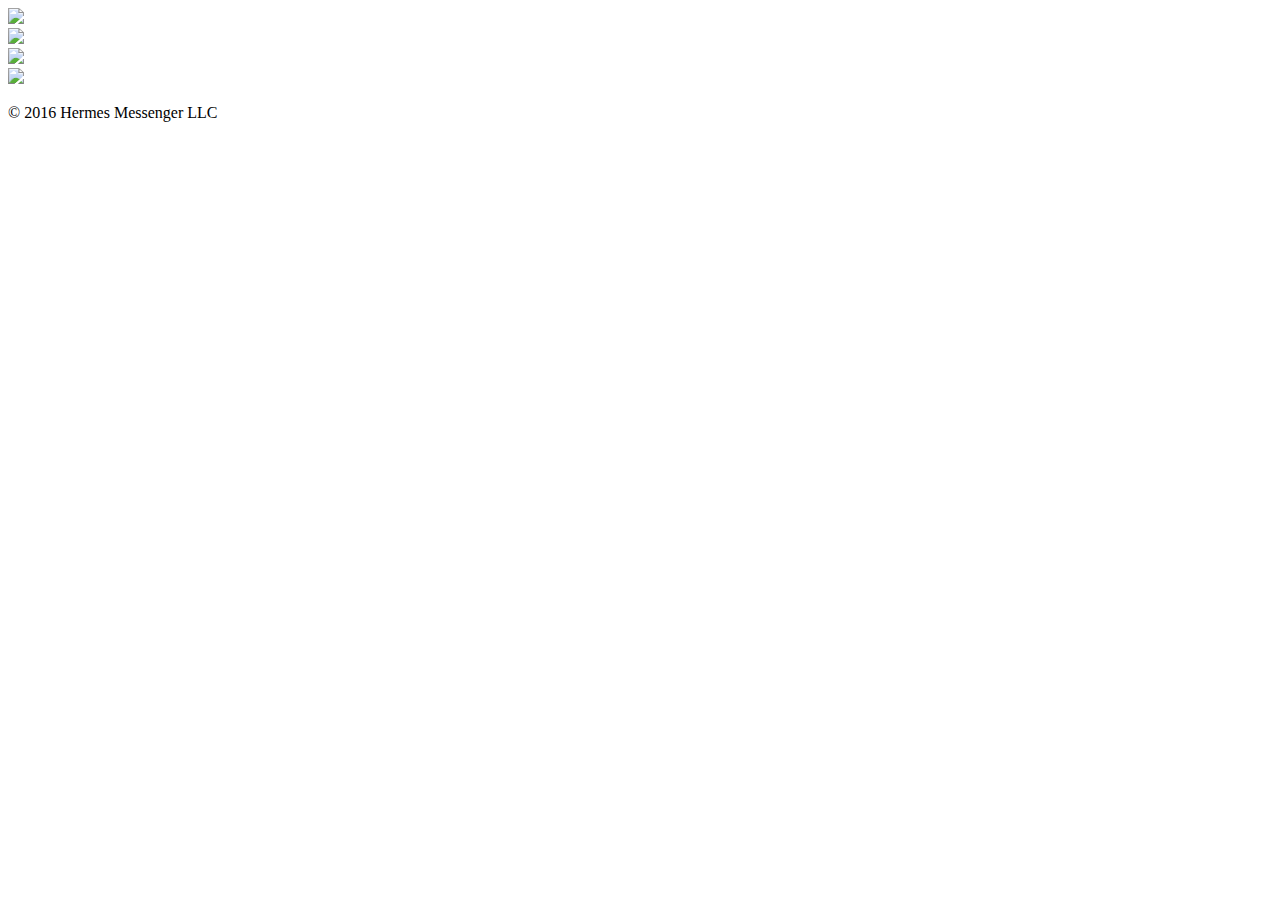
==== index.html @ aac8f813 "updated meta tag" ====
<!DOCTYPE html>
<html lang="en">
  <head>
    <meta http-equiv="Content-Type" content="text/html; charset=UTF-8">
    <meta charset="utf-8">
    <meta http-equiv="X-UA-Compatible" content="IE=edge">
    <meta name="viewport" content="width=device-width, initial-scale=1, shrink-to-fit=no">
    <meta name="description" content="Hermes Messenger lets you communicate across language barriers.">
    <meta name="author" content="Will Newton">

    <title>Hermes Messenger</title>

    <link href="./assets/bootstrap.min.css" rel="stylesheet">
    <link href="./assets/cover.css" rel="stylesheet">
</head>

  <body>

    <div class="site-wrapper">

      <div class="site-wrapper-inner">

        <div class="cover-container">
          <img class="img-responsive logo" src="./assets/hermes-logo.png" />
          <a href="https://itunes.apple.com/us/app/id1038643925" class="appstore-btn" target="_blank"></a>

          <div class="container shadow-bot">
            <div class="row">
              <div class="col-sm-4 hidden-sm-down">
                <img class="img-responsive" src="./assets/comp-square-1.png" />
              </div>
              <div class="col-sm-4">
                <img class="img-responsive" src="./assets/comp-square-2.png" />
              </div>
              <div class="col-sm-4 hidden-sm-down">
                <img class="img-responsive" src="./assets/comp-square-3.png" />
              </div>
            </div>
          </div>

          <div class="bottom-footer">
              <p>© 2016 Hermes Messenger LLC</p>
              <!-- Landing page made with love by https://twitter.com/willdjthrill -->
          </div>

        </div>

      </div>

    </div>

    <!-- Bootstrap core JavaScript
    ================================================== -->
    <!-- Placed at the end of the document so the pages load faster -->
    <script src="./assets/jquery.min.js"></script>
    <script>window.jQuery || document.write('<script src="../../assets/js/vendor/jquery.min.js"><\/script>')</script>
    <script src="./assets/bootstrap.min.js"></script>
    <!-- IE10 viewport hack for Surface/desktop Windows 8 bug -->
    <script src="./assets/ie10-viewport-bug-workaround.js"></script>
  

</body></html>
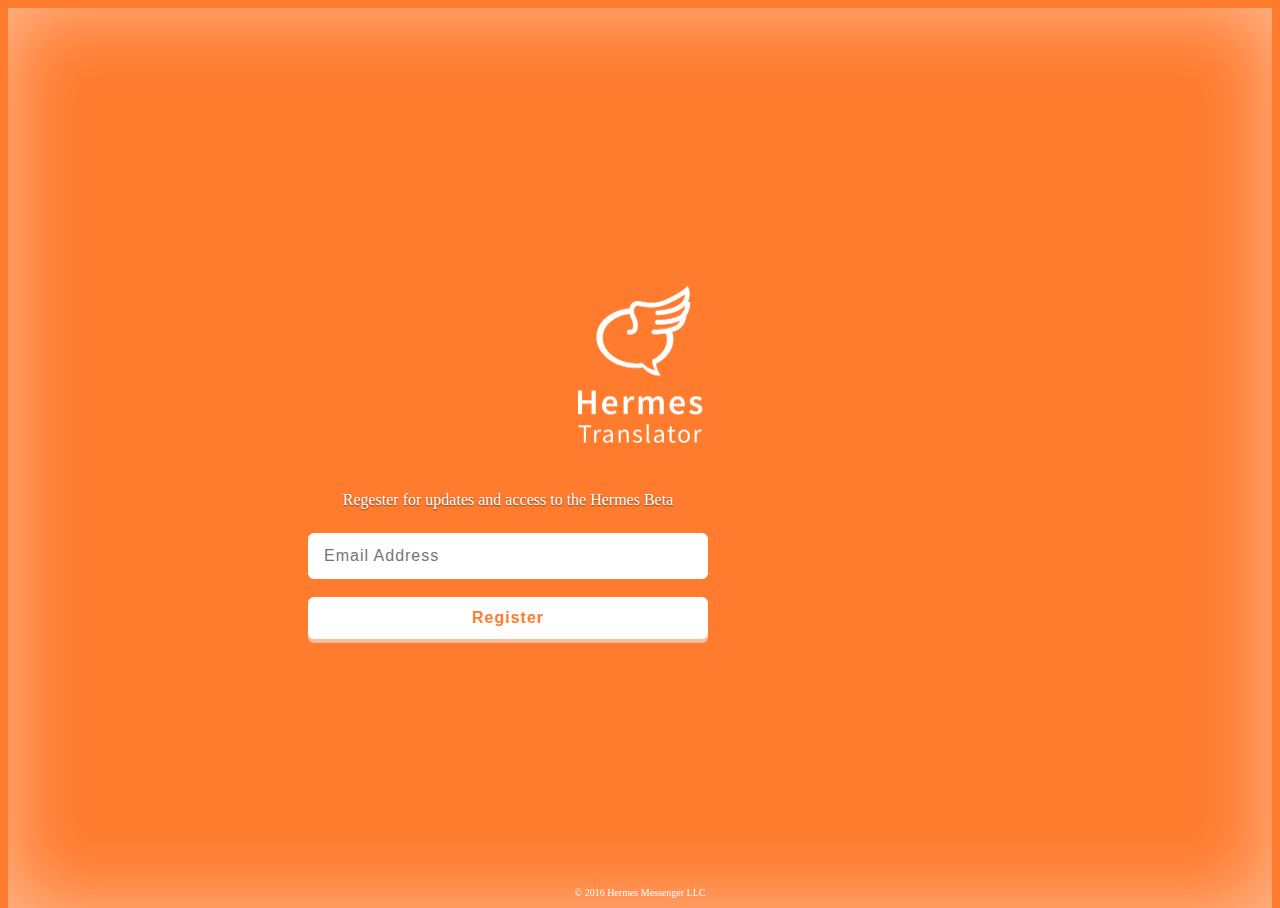
==== commit 43fb4718: "BETA PAGE" ====
--- a/index.html
+++ b/index.html
@@ -9,7 +9,7 @@
     <meta name="author" content="Will Newton">
 
     <title>Hermes Messenger</title>
-
+    <link href="http://cdn-images.mailchimp.com/embedcode/classic-10_7.css" rel="stylesheet" type="text/css">
     <link href="./assets/bootstrap.min.css" rel="stylesheet">
     <link href="./assets/cover.css" rel="stylesheet">
 </head>
@@ -21,20 +21,30 @@
       <div class="site-wrapper-inner">
 
         <div class="cover-container">
-          <img class="img-responsive logo" src="./assets/hermes-logo.png" />
+          <img class="img-responsive logo" src="./assets/ht-logo.png" />
+          <!-- NOT YET
           <a href="https://itunes.apple.com/us/app/id1038643925" class="appstore-btn" target="_blank"></a>
+			-->
+          <div class="container">
+            <div class="row">
+            <p> Regester for updates and access to the Hermes Beta</p>
+			<div id="mc_embed_signup">
+				<form action="http://gethermes.us12.list-manage.com/subscribe/post?u=dfa554e448ad1af5792c22a3a&amp;id=705f633490" method="post" id="mc-embedded-subscribe-form" name="mc-embedded-subscribe-form" class="validate" target="_blank" novalidate>
+					<div class="mc-field-group">
+					<input type="email" placeholder="Email Address" name="EMAIL" class="required email" id="mce-EMAIL">
+					</div>
+					<div id="mce-responses" class="clear">
+					<div class="response" id="mce-error-response" style="display:none"></div>
+					<div class="response" id="mce-success-response" style="display:none"></div>
+					</div>    <!-- real people should not fill this in and expect good things - do not remove this or risk form bot signups-->
+				    <div style="position: absolute; left: -5000px;" aria-hidden="true"><input type="text" name="b_dfa554e448ad1af5792c22a3a_705f633490" tabindex="-1" value=""></div>
+				    <input class="register-btn" type="submit" value="Register" id="mc-embedded-subscribe" class="button">
+				    </div>
+				</form>
+			</div>
 
-          <div class="container shadow-bot">
-            <div class="row">
-              <div class="col-sm-4 hidden-sm-down">
-                <img class="img-responsive" src="./assets/comp-square-1.png" />
-              </div>
-              <div class="col-sm-4">
-                <img class="img-responsive" src="./assets/comp-square-2.png" />
-              </div>
-              <div class="col-sm-4 hidden-sm-down">
-                <img class="img-responsive" src="./assets/comp-square-3.png" />
-              </div>
+<script type='text/javascript' src='//s3.amazonaws.com/downloads.mailchimp.com/js/mc-validate.js'></script><script type='text/javascript'>(function($) {window.fnames = new Array(); window.ftypes = new Array();fnames[0]='EMAIL';ftypes[0]='email';fnames[1]='FNAME';ftypes[1]='text';fnames[2]='LNAME';ftypes[2]='text';}(jQuery));var $mcj = jQuery.noConflict(true);</script>
+<!--End mc_embed_signup-->
             </div>
           </div>
 
--- a/assets/cover.css
+++ b/assets/cover.css
@@ -0,0 +1,265 @@
+/*
+ * Globals
+ */
+
+/* Links */
+a,
+a:focus,
+a:hover {
+  color: #fff;
+}
+
+/* Custom default button */
+.btn-secondary,
+.btn-secondary:hover,
+.btn-secondary:focus {
+  color: #333;
+  text-shadow: none; /* Prevent inheritance from `body` */
+  background-color: #fff;
+  border: .05rem solid #fff;
+}
+
+/*
+ * Base structure
+ */
+
+html,
+body {
+  height: 100%;
+  /* Permalink - use to edit and share this gradient: http://colorzilla.com/gradient-editor/#fefcea+0,f1da36+100;Gold+3D */
+background: #FF7B2E; /* Old browsers */
+
+}
+body {
+  color: #fff;
+  text-align: center;
+  text-shadow: 0 .05rem .1rem rgba(0,0,0,.5);
+}
+
+/* Extra markup and styles for table-esque vertical and horizontal centering */
+.site-wrapper {
+  display: table;
+  width: 100%;
+  height: 100%; /* For at least Firefox */
+  min-height: 100%;
+  -webkit-box-shadow: inset 0 0 5rem rgba(255,255,255,.5);
+          box-shadow: inset 0 0 5rem rgba(255,255,255,.5);
+}
+.site-wrapper-inner {
+  display: table-cell;
+  vertical-align: top;
+  margin-bottom:200px;
+}
+.cover-container {
+  margin-right: auto;
+  margin-left: auto;
+  margin-top:50px;
+}
+
+/* Padding for spacing */
+.inner {
+  padding: 2rem;
+}
+
+.appstore-btn {
+  width:124px;
+  height:41px;
+  background:url(./appstore-flat.png);
+  background-size:100% 100%;
+  display:block;
+  margin:24px auto;
+}
+
+.bottom-footer {
+  position:fixed;
+  bottom:0;
+  left:50%;
+  margin-left:-105px;
+  width:206px;
+  padding:2px;
+  border-radius: 2px;
+  color:black;
+  font-size:10px;
+  text-shadow:none;
+  color:white;
+}
+
+.bottom-footer p {
+  margin:0;
+}
+/*
+ * Header
+ */
+
+.masthead {
+  margin-bottom: 2rem;
+}
+
+.masthead-brand {
+  margin-bottom: 0;
+}
+
+.nav-masthead .nav-link {
+  padding: .25rem 0;
+  font-weight: bold;
+  color: rgba(255,255,255,.5);
+  background-color: transparent;
+  border-bottom: .25rem solid transparent;
+}
+
+.nav-masthead .nav-link:hover,
+.nav-masthead .nav-link:focus {
+  border-bottom-color: rgba(255,255,255,.25);
+}
+
+.nav-masthead .nav-link + .nav-link {
+  margin-left: 1rem;
+}
+
+.nav-masthead .active {
+  color: #fff;
+  border-bottom-color: #fff;
+}
+
+@media (min-width: 48em) {
+  .masthead-brand {
+    float: left;
+  }
+  .nav-masthead {
+    float: right;
+  }
+}
+
+p {
+  font-weight: 300;
+  margin:24px;
+}
+/*
+ * Cover
+ */
+
+.cover {
+  padding: 0 1.5rem;
+}
+.cover .btn-lg {
+  padding: .75rem 1.25rem;
+  font-weight: bold;
+}
+
+
+/*
+ * Footer
+ */
+
+.mastfoot {
+  color: rgba(250,250,250,.75);
+  padding:2px 4px;
+  border-radius:2px;
+}
+
+.bottom-images {
+  position:absolute;
+  bottom:0;
+  left:0;
+  right:0;
+  margin:auto;
+  max-width:960px;
+}
+
+.img-responsive {
+  max-width: 100%;
+}
+
+.logo {
+  position:relative;
+  top:-24px;
+  display:block;
+  margin:24px auto;
+  max-width:125px;
+}
+
+.container {
+  max-width:1000px;
+}
+
+
+/* mailchimp */
+#mc_embed_signup {
+  background:none!important;
+    width:100%;
+    max-width: 400px;
+    margin: 0 auto;
+  }
+
+  #mc_embed_signup input {
+    border-radius: 6px;
+    margin:0;
+    padding:18px 0;
+    outline: none;
+    border: none;
+    color:#333;
+    width:100%;
+    max-width: 400px;
+    letter-spacing:1px;
+    font-size:16px;
+  }
+
+#mc_embed_signup input.email {
+  width:100%;
+    max-width: 400px;
+    padding:14px 0;
+        text-indent: 4%
+}
+
+  #mc_embed_signup input.register-btn {
+    width:100%;
+    max-width: 400px;
+    display:block;
+    color:#FF7B2E!important;
+    background:#fff;
+    font-weight: bolder;
+    padding:12px 0;
+    box-shadow:0 4px rgba(255,255,255,0.5);
+  }
+#mc_embed_signup input.register-btn:hover {
+  cursor: pointer;
+  opacity:0.8;
+}
+#mc_embed_signup .mc-field-group {
+  margin-right:0;
+  padding-right:0;
+  width:100%;
+}
+/*
+ * Affix and center
+ */
+
+@media (min-width: 40em) {
+  /* Pull out the header and footer */
+  .masthead {
+    position: fixed;
+    top: 0;
+  }
+  .mastfoot {
+    position: fixed;
+    bottom: 0;
+  }
+  /* Start the vertical centering */
+  .site-wrapper-inner {
+    vertical-align: middle;
+  }
+  /* Handle the widths */
+  .masthead,
+  .mastfoot,
+  .cover-container {
+    width: 100%; /* Must be percentage or pixels for horizontal alignment */
+  }
+}
+
+@media (min-width: 62em) {
+  .masthead,
+  .mastfoot,
+  .cover-container {
+
+  }
+}
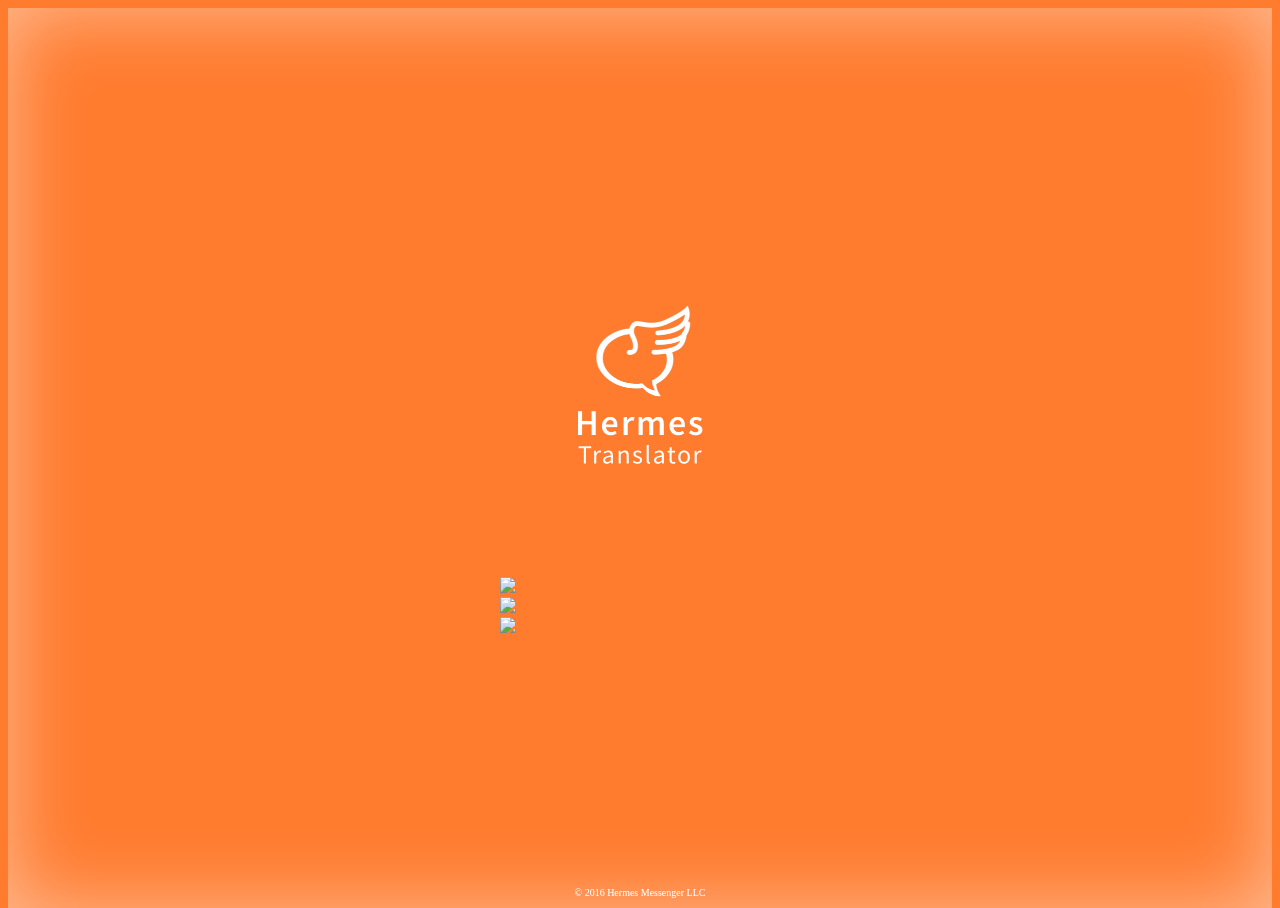
==== commit c38e26d2: "updated asset for Hermes Translator" ====
--- a/index.html
+++ b/index.html
@@ -5,11 +5,11 @@
     <meta charset="utf-8">
     <meta http-equiv="X-UA-Compatible" content="IE=edge">
     <meta name="viewport" content="width=device-width, initial-scale=1, shrink-to-fit=no">
-    <meta name="description" content="Hermes Messenger lets you communicate across language barriers.">
+    <meta name="description" content="Hermes Translator lets you communicate with others across language barriers.">
     <meta name="author" content="Will Newton">
 
     <title>Hermes Messenger</title>
-    <link href="http://cdn-images.mailchimp.com/embedcode/classic-10_7.css" rel="stylesheet" type="text/css">
+
     <link href="./assets/bootstrap.min.css" rel="stylesheet">
     <link href="./assets/cover.css" rel="stylesheet">
 </head>
@@ -22,29 +22,19 @@
 
         <div class="cover-container">
           <img class="img-responsive logo" src="./assets/ht-logo.png" />
-          <!-- NOT YET
           <a href="https://itunes.apple.com/us/app/id1038643925" class="appstore-btn" target="_blank"></a>
-			-->
-          <div class="container">
+
+          <div class="container shadow-bot">
             <div class="row">
-            <p> Regester for updates and access to the Hermes Beta</p>
-			<div id="mc_embed_signup">
-				<form action="http://gethermes.us12.list-manage.com/subscribe/post?u=dfa554e448ad1af5792c22a3a&amp;id=705f633490" method="post" id="mc-embedded-subscribe-form" name="mc-embedded-subscribe-form" class="validate" target="_blank" novalidate>
-					<div class="mc-field-group">
-					<input type="email" placeholder="Email Address" name="EMAIL" class="required email" id="mce-EMAIL">
-					</div>
-					<div id="mce-responses" class="clear">
-					<div class="response" id="mce-error-response" style="display:none"></div>
-					<div class="response" id="mce-success-response" style="display:none"></div>
-					</div>    <!-- real people should not fill this in and expect good things - do not remove this or risk form bot signups-->
-				    <div style="position: absolute; left: -5000px;" aria-hidden="true"><input type="text" name="b_dfa554e448ad1af5792c22a3a_705f633490" tabindex="-1" value=""></div>
-				    <input class="register-btn" type="submit" value="Register" id="mc-embedded-subscribe" class="button">
-				    </div>
-				</form>
-			</div>
-
-<script type='text/javascript' src='//s3.amazonaws.com/downloads.mailchimp.com/js/mc-validate.js'></script><script type='text/javascript'>(function($) {window.fnames = new Array(); window.ftypes = new Array();fnames[0]='EMAIL';ftypes[0]='email';fnames[1]='FNAME';ftypes[1]='text';fnames[2]='LNAME';ftypes[2]='text';}(jQuery));var $mcj = jQuery.noConflict(true);</script>
-<!--End mc_embed_signup-->
+              <div class="col-sm-4 hidden-sm-down">
+                <img class="img-responsive" src="./assets/comp-square-1.png" />
+              </div>
+              <div class="col-sm-4">
+                <img class="img-responsive" src="./assets/comp-square-2.png" />
+              </div>
+              <div class="col-sm-4 hidden-sm-down">
+                <img class="img-responsive" src="./assets/comp-square-3.png" />
+              </div>
             </div>
           </div>
 
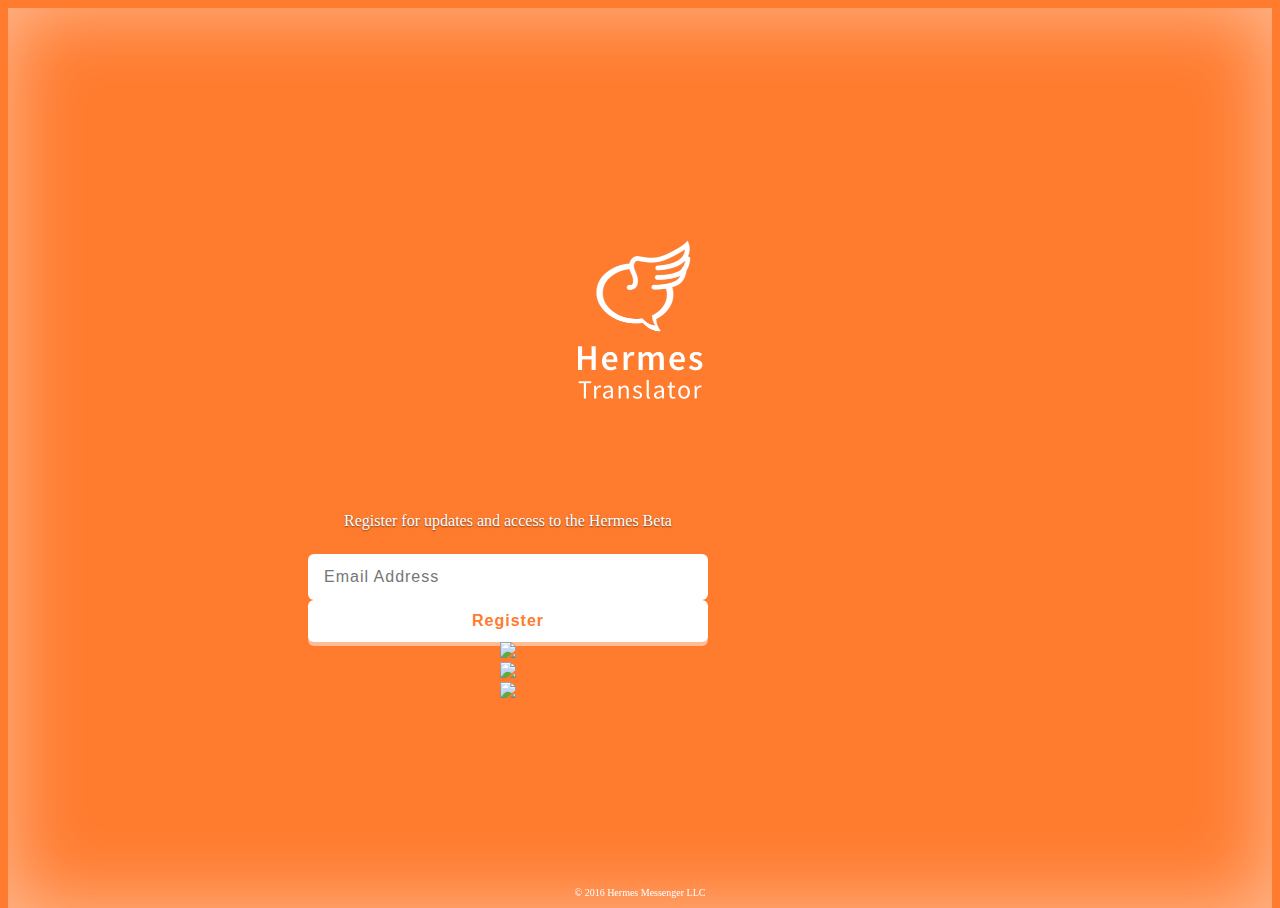
==== commit 99e55908: "Update index.html" ====
--- a/index.html
+++ b/index.html
@@ -1,5 +1,5 @@
 <!DOCTYPE html>
-<html lang="en">
+<html lang="en-US">
   <head>
     <meta http-equiv="Content-Type" content="text/html; charset=UTF-8">
     <meta charset="utf-8">
@@ -9,9 +9,20 @@
     <meta name="author" content="Will Newton">
 
     <title>Hermes Messenger</title>
-
+    <link href="http://cdn-images.mailchimp.com/embedcode/classic-10_7.css" rel="stylesheet" type="text/css">
     <link href="./assets/bootstrap.min.css" rel="stylesheet">
     <link href="./assets/cover.css" rel="stylesheet">
+
+    <script>
+      (function(i,s,o,g,r,a,m){i['GoogleAnalyticsObject']=r;i[r]=i[r]||function(){
+      (i[r].q=i[r].q||[]).push(arguments)},i[r].l=1*new Date();a=s.createElement(o),
+      m=s.getElementsByTagName(o)[0];a.async=1;a.src=g;m.parentNode.insertBefore(a,m)
+      })(window,document,'script','https://www.google-analytics.com/analytics.js','ga');
+
+      ga('create', 'UA-88659135-3', 'auto');
+      ga('send', 'pageview');
+
+    </script>
 </head>
 
   <body>
@@ -22,7 +33,47 @@
 
         <div class="cover-container">
           <img class="img-responsive logo" src="./assets/ht-logo.png" />
-          <a href="https://itunes.apple.com/us/app/id1038643925" class="appstore-btn" target="_blank"></a>
+          <a href="https://itunes.apple.com/us/app/id1088107640" class="appstore-btn" target="_blank"></a>
+
+          <div class="container">
+            <div class="row">
+              <p> Register for updates and access to the Hermes Beta</p>
+              <div id="mc_embed_signup">
+                <form action="http://gethermes.us12.list-manage.com/subscribe/post?u=dfa554e448ad1af5792c22a3a&amp;id=705f633490" method="post" id="mc-embedded-subscribe-form" name="mc-embedded-subscribe-form" class="validate" target="_blank" novalidate>
+                  <div class="mc-field-group">
+                    <input type="email" placeholder="Email Address" name="EMAIL" class="required email" id="mce-EMAIL">
+                  </div>
+                  <div id="mce-responses" class="clear">
+                    <div class="response" id="mce-error-response" style="color:white"></div>
+                    <div class="response" id="mce-success-response" style="color:white"></div>
+                  </div>    <!-- real people should not fill this in and expect good things - do not remove this or risk form bot signups-->
+                  <div style="position: absolute; left: -5000px;" aria-hidden="true">
+                    <input type="text" name="b_dfa554e448ad1af5792c22a3a_705f633490" tabindex="-1" value="">
+                  </div>
+                  <input class="register-btn" type="submit" value="Register" id="mc-embedded-subscribe" class="button">
+                </form>
+              </div>
+            </div>
+
+            <script type='text/javascript' src='//s3.amazonaws.com/downloads.mailchimp.com/js/mc-validate.js'></script>
+
+            <script type='text/javascript'>(
+              function($) {
+                window.fnames = new Array(); 
+                window.ftypes = new Array();
+                fnames[0]='EMAIL';
+                ftypes[0]='email';
+                fnames[1]='FNAME';
+                ftypes[1]='text';
+                fnames[2]='LNAME';
+                ftypes[2]='text';
+              }
+              (jQuery));
+              var $mcj = jQuery.noConflict(true);
+            </script>
+                <!--End mc_embed_signup-->
+            </div>
+          </div>
 
           <div class="container shadow-bot">
             <div class="row">
@@ -59,4 +110,5 @@
     <script src="./assets/ie10-viewport-bug-workaround.js"></script>
   
 
-</body></html>+</body>
+</html>
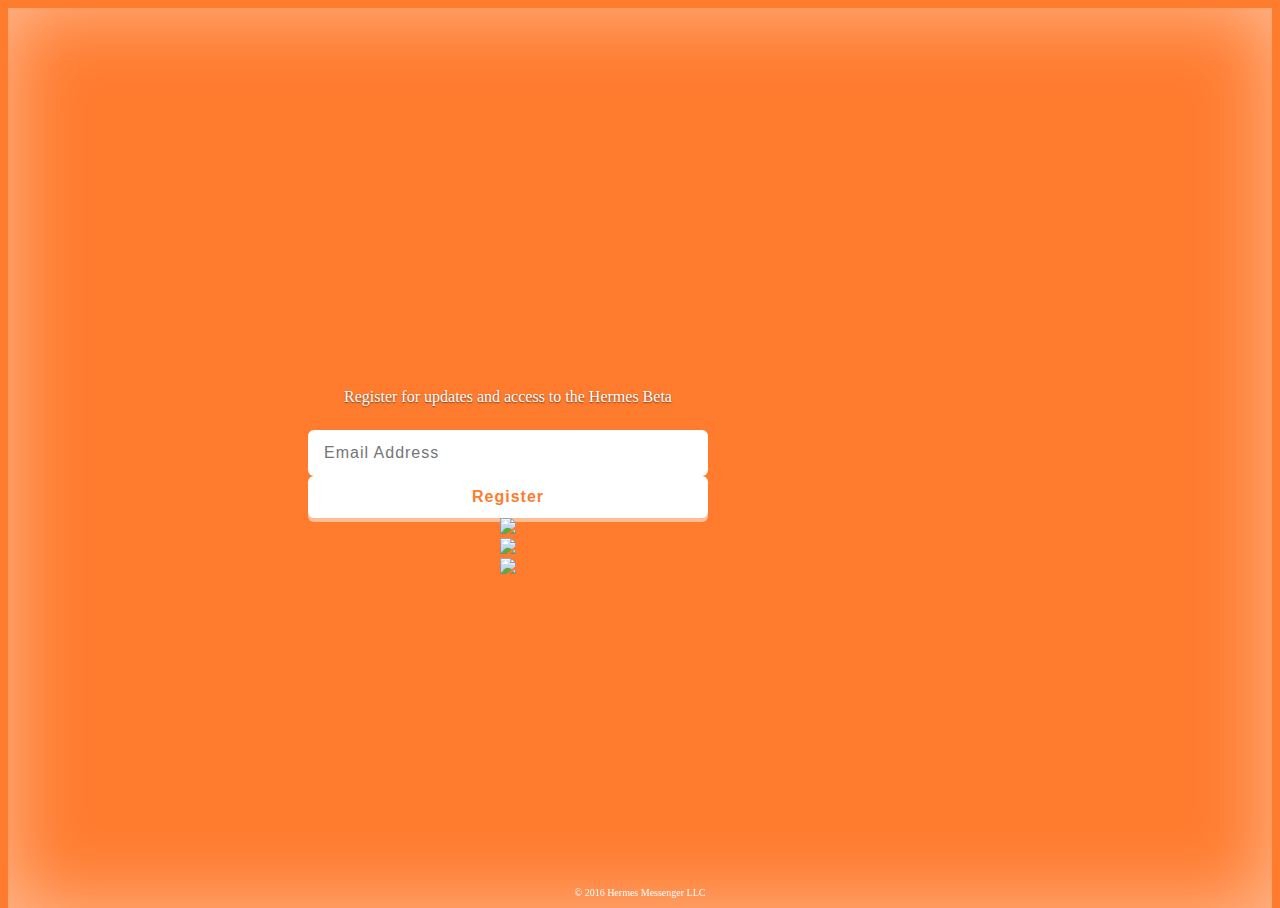
==== commit 2be5646e: "Update index.html" ====
--- a/index.html
+++ b/index.html
@@ -32,8 +32,8 @@
       <div class="site-wrapper-inner">
 
         <div class="cover-container">
-          <img class="img-responsive logo" src="./assets/ht-logo.png" />
-          <a href="https://itunes.apple.com/us/app/id1088107640" class="appstore-btn" target="_blank"></a>
+<!--           <img class="img-responsive logo" src="./assets/ht-logo.png" />
+          <a href="https://itunes.apple.com/us/app/id1088107640" class="appstore-btn" target="_blank"></a> -->
 
           <div class="container">
             <div class="row">
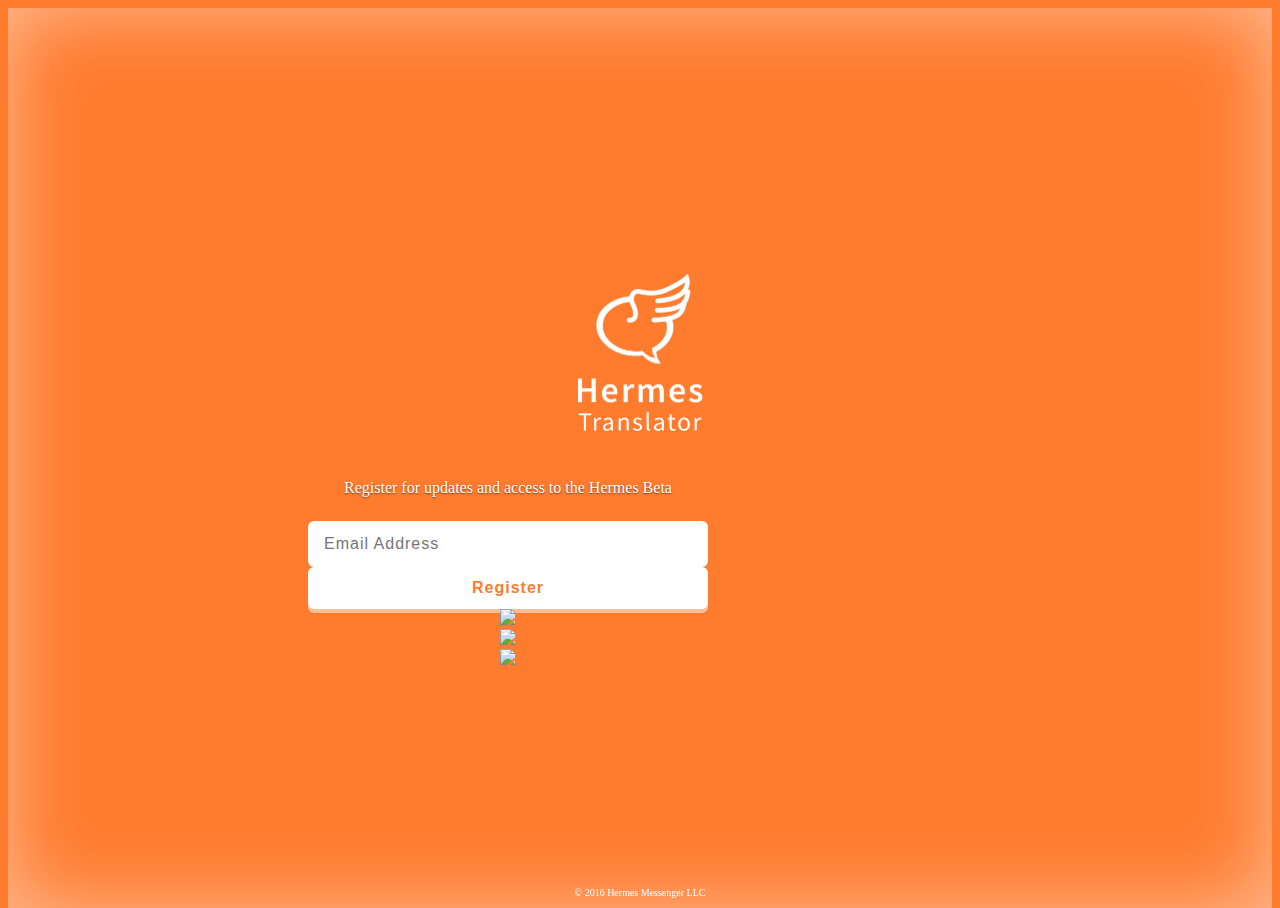
==== commit ed818b28: "Update index.html" ====
--- a/index.html
+++ b/index.html
@@ -32,8 +32,8 @@
       <div class="site-wrapper-inner">
 
         <div class="cover-container">
-<!--           <img class="img-responsive logo" src="./assets/ht-logo.png" />
-          <a href="https://itunes.apple.com/us/app/id1088107640" class="appstore-btn" target="_blank"></a> -->
+          <img class="img-responsive logo" src="./assets/ht-logo.png" />
+<!--           <a href="https://itunes.apple.com/us/app/id1088107640" class="appstore-btn" target="_blank"></a> -->
 
           <div class="container">
             <div class="row">
